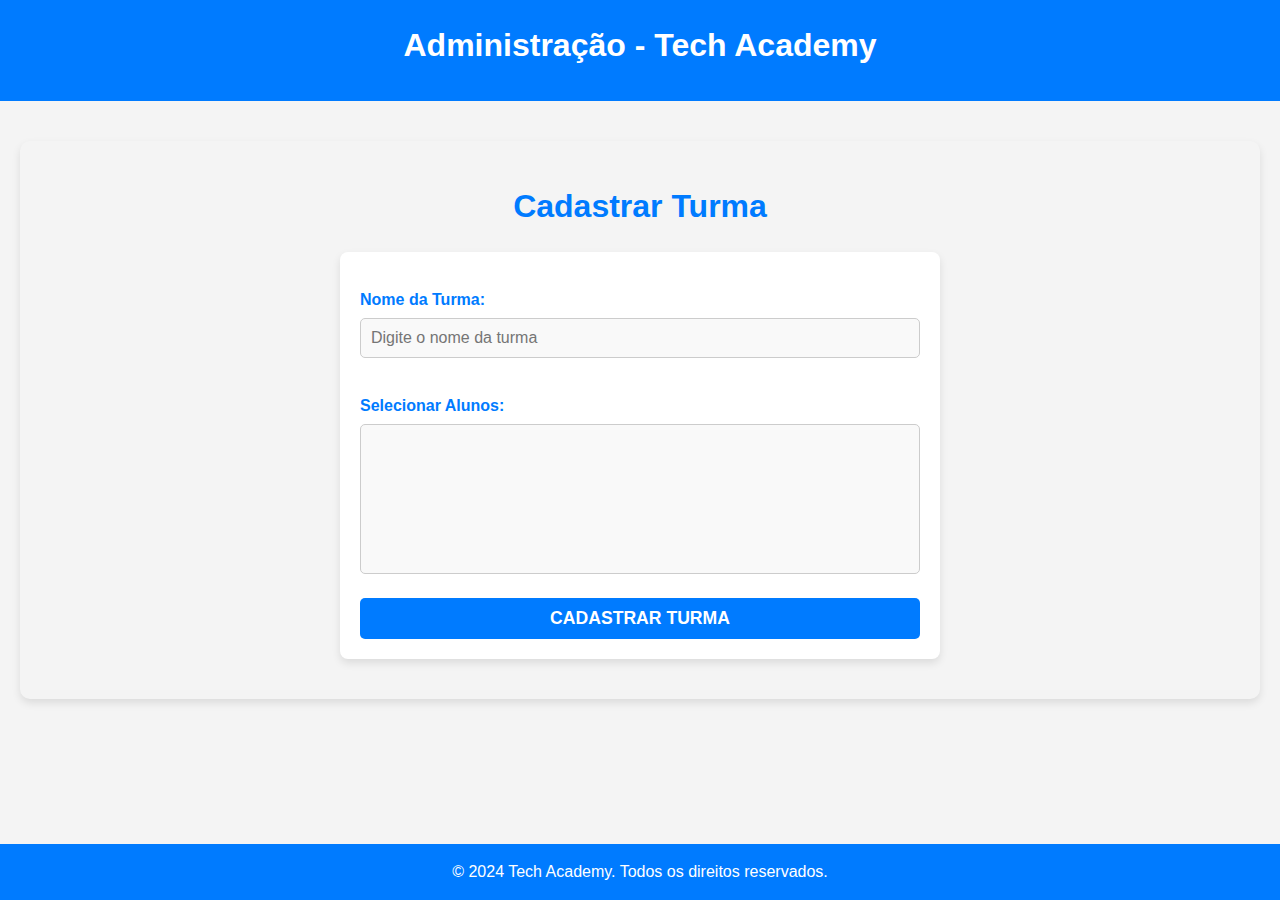
==== cadastrar_turma.html @ c959f757 "Add files via upload" ====
<!DOCTYPE html>
<html lang="pt-BR">
<head>
    <meta charset="UTF-8">
    <meta name="viewport" content="width=device-width, initial-scale=1.0">
    <title>Cadastro de Turma - Tech Academy</title>
    <link rel="stylesheet" href="styles.css" media="screen">
    <script>
        // Função para carregar os alunos no select
        function carregarAlunos() {
            fetch('get_alunos.php')
                .then(response => response.text())
                .then(data => {
                    document.getElementById('alunos').innerHTML = data;
                })
                .catch(error => console.error('Erro ao carregar alunos:', error));
        }

        // Chama a função quando a página carrega
        window.onload = carregarAlunos;
    </script>
</head>
<body>
    <header>
        <h1>Administração - Tech Academy</h1>
    </header>
    <main>
        <section id="cadastrar-turma">
            <h2>Cadastrar Turma</h2>
            <form action="cadastrar_turma.php" method="post" class="form">
                <label for="nome-turma">Nome da Turma:</label>
                <input type="text" id="nome-turma" name="nome-turma" placeholder="Digite o nome da turma" required>

                <label for="alunos">Selecionar Alunos:</label>
                <select id="alunos" name="alunos[]" multiple required>
                    <!-- Alunos serão carregados aqui via JavaScript -->
                </select>

                <button type="submit" class="btn">Cadastrar Turma</button>
            </form>
        </section>
    </main>
    <footer>
        <p>&copy; 2024 Tech Academy. Todos os direitos reservados.</p>
    </footer>
    <style>
        /* Estilo para o formulário de cadastro de turma */
.form {
    max-width: 600px;
    margin: 0 auto;
    padding: 20px;
    background-color: #fff;
    border-radius: 8px;
    box-shadow: 0 4px 8px rgba(0, 0, 0, 0.1);
}

.form label {
    font-weight: bold;
    color: var(--primary-color);
    margin-top: 15px;
    display: block;
}

.form input[type="text"],
.form select {
    width: 100%;
    padding: 10px;
    margin-top: 5px;
    margin-bottom: 20px;
    border: 1px solid #ccc;
    border-radius: 5px;
    font-size: 1em;
    color: var(--neutral-dark);
    background-color: #f9f9f9;
    transition: border-color 0.3s ease;
}

.form input[type="text"]:focus,
.form select:focus {
    border-color: var(--primary-color);
    outline: none;
}

/* Estilo para o select de múltipla escolha */
#alunos {
    height: 150px; /* Altura para facilitar a seleção de múltiplos alunos */
    overflow-y: auto; /* Adiciona scroll se houver muitos alunos */
}

/* Botão de cadastro */
.form .btn {
    display: block;
    width: 100%;
    padding: 10px;
    background-color: var(--primary-color);
    color: #fff;
    border: none;
    border-radius: 5px;
    font-size: 1.1em;
    font-weight: bold;
    cursor: pointer;
    text-transform: uppercase;
    transition: background-color 0.3s ease;
}

.form .btn:hover {
    background-color: #0056b3;
}

/* Estilo específico para o título e seção de cadastro */
section#cadastrar-turma h2 {
    font-size: 2em;
    margin-bottom: 20px;
    text-align: center;
    color: var(--primary-color);
}

section#cadastrar-turma {
    padding: 40px 20px;
    background-color: var(--neutral-light);
    border-radius: 10px;
    box-shadow: 0 4px 8px rgba(0, 0, 0, 0.1);
}

/* Ajuste para responsividade */
@media (max-width: 768px) {
    .form {
        padding: 15px;
    }

    section#cadastrar-turma h2 {
        font-size: 1.8em;
    }
}

    </style>
    <script>
        // Função para verificar o parâmetro de status na URL e exibir o alerta de sucesso
        function verificarStatus() {
            const urlParams = new URLSearchParams(window.location.search);
            if (urlParams.get('status') === 'success') {
                alert('Turma cadastrada com sucesso!');
            } else if (urlParams.get('status') === 'error') {
                alert('Erro ao cadastrar a turma. Por favor, tente novamente.');
            }
        }
    
        // Chama a função ao carregar a página
        verificarStatus();
    </script>
    
</body>
</html>
---- styles.css ----
/* Reset básico para garantir consistência */
* {
    margin: 0;
    padding: 0;
    box-sizing: border-box;
}

/* Variáveis de cores */
:root {
    --primary-color: #007BFF;
    --secondary-color: #FFC107;
    --neutral-light: #F4F4F4;
    --neutral-dark: #333333;
}

/* Estilos globais */
body {
    font-family: 'Roboto', Arial, sans-serif;
    line-height: 1.6;
    color: var(--neutral-dark);
    background-color: var(--neutral-light);
    margin: 0;
    padding: 0;
}

/* Cabeçalho e navegação */
header {
    background-color: var(--primary-color);
    color: #fff;
    padding: 20px 0;
    text-align: center;
}

header h1 {
    font-family: 'Poppins', sans-serif;
    font-weight: 600;
    margin-bottom: 10px;
}

nav ul {
    list-style: none;
    display: flex;
    justify-content: center;
    flex-wrap: wrap;
    padding: 0;
    margin: 0;
}

nav ul li {
    margin: 5px 15px;
}

nav ul li a {
    color: #fff;
    text-decoration: none;
    font-weight: bold;
    transition: color 0.3s ease;
}

nav ul li a:hover {
    color: var(--secondary-color);
}

/* Seção Hero */
.hero {
    background-image: url('https://images.pexels.com/photos/10643469/pexels-photo-10643469.jpeg?'); 
    background-size: cover;
    background-position: center;
    color: #fff;
    padding: 100px 20px;
    text-align: center;
}

.hero h2 {
    font-family: 'Poppins', sans-serif;
    font-size: 3em;
    margin-bottom: 20px;
    animation: fadeInDown 1s forwards;
}

.hero p {
    font-size: 1.5em;
    margin-bottom: 30px;
    animation: fadeInUp 1s forwards;
}

.hero .btn {
    text-decoration: none;
    background-color: var(--secondary-color);
    color: #fff;
    padding: 15px 30px;
    border: none;
    border-radius: 5px;
    text-transform: uppercase;
    font-size: 1em;
    cursor: pointer;
    transition: background-color 0.3s ease;
    animation: fadeIn 1.5s forwards;
}

.hero .btn:hover {
    background-color: #e0a800;
}

/* Conteúdo principal */
main {
    padding: 40px 20px;
}

section {
    margin-bottom: 40px;
}

section h2 {
    font-family: 'Poppins', sans-serif;
    font-size: 2.5em;
    margin-bottom: 20px;
    text-align: center;
    color: var(--primary-color);
}

section p {
    font-size: 1.1em;
    text-align: center;
    max-width: 800px;
    margin: 0 auto 20px;
}

/* Cards */
.courses {
    display: flex;
    flex-wrap: wrap; /* Faz com que os cards fiquem lado a lado */
    justify-content: space-around; /* Distribui os cards com espaço entre eles */
    padding: 20px;
}

.course-card {
    background-size: cover;
    background-position: center;
    background-repeat: no-repeat;
    width: 300px;
    height: 400px;
    margin: 15px;
    border-radius: 10px;
    overflow: hidden;
    box-shadow: 0 2px 5px rgba(0, 0, 0, 0.1);
    display: flex;
    align-items: flex-end;
    color: #fff;
    position: relative;
    flex-grow: 1;
}

.course-card .content {
    background-color: rgba(0, 0, 0, 0.5); /* Fundo escuro/transparente para o texto */
    width: 100%;
    padding: 20px;
    box-sizing: border-box;
}

.course-card h3 {
    font-family: 'Poppins', sans-serif;
    font-size: 1.5em;
    margin-bottom: 10px;
}

.course-card p {
    font-size: 1em;
    margin-bottom: 15px;
}

.course-card .btn {
    background-color: var(--primary-color);
    color: #fff;
    padding: 10px;
    border: none;
    border-radius: 5px;
    text-transform: uppercase;
    cursor: pointer;
    width: 100%;
    font-size: 1em;
    transition: background-color 0.3s ease;
}

.course-card .btn:hover {
    background-color: #0056b3;
}

@media (max-width: 768px) {
    .courses {
        flex-direction: column; /* caso a tela seja pequena, os cards ficam um em cima do outro */
        align-items: center;
    }
}



/* Rodapé */
footer {
    background-color: var(--primary-color);
    color: #fff;
    text-align: center;
    padding: 15px 0;
    position: fixed;
    width: 100%;
    bottom: 0;
}

footer p {
    margin: 0;
}

/* Animações */
@keyframes fadeInDown {
    from {
        opacity: 0;
        transform: translateY(-20px);
    }
    to {
        opacity: 1;
        transform: translateY(0);
    }
}

@keyframes fadeInUp {
    from {
        opacity: 0;
        transform: translateY(20px);
    }
    to {
        opacity: 1;
        transform: translateY(0);
    }
}

/* Responsividade */
@media (max-width: 768px) {
    .hero h2 {
        font-size: 2.5em;
    }

    .hero p {
        font-size: 1.2em;
    }

    .course-card {
        width: 100%;
        margin: 15px 0;
    }

    nav ul {
        flex-direction: column;
    }

    nav ul li {
        margin: 10px 0;
    }
}
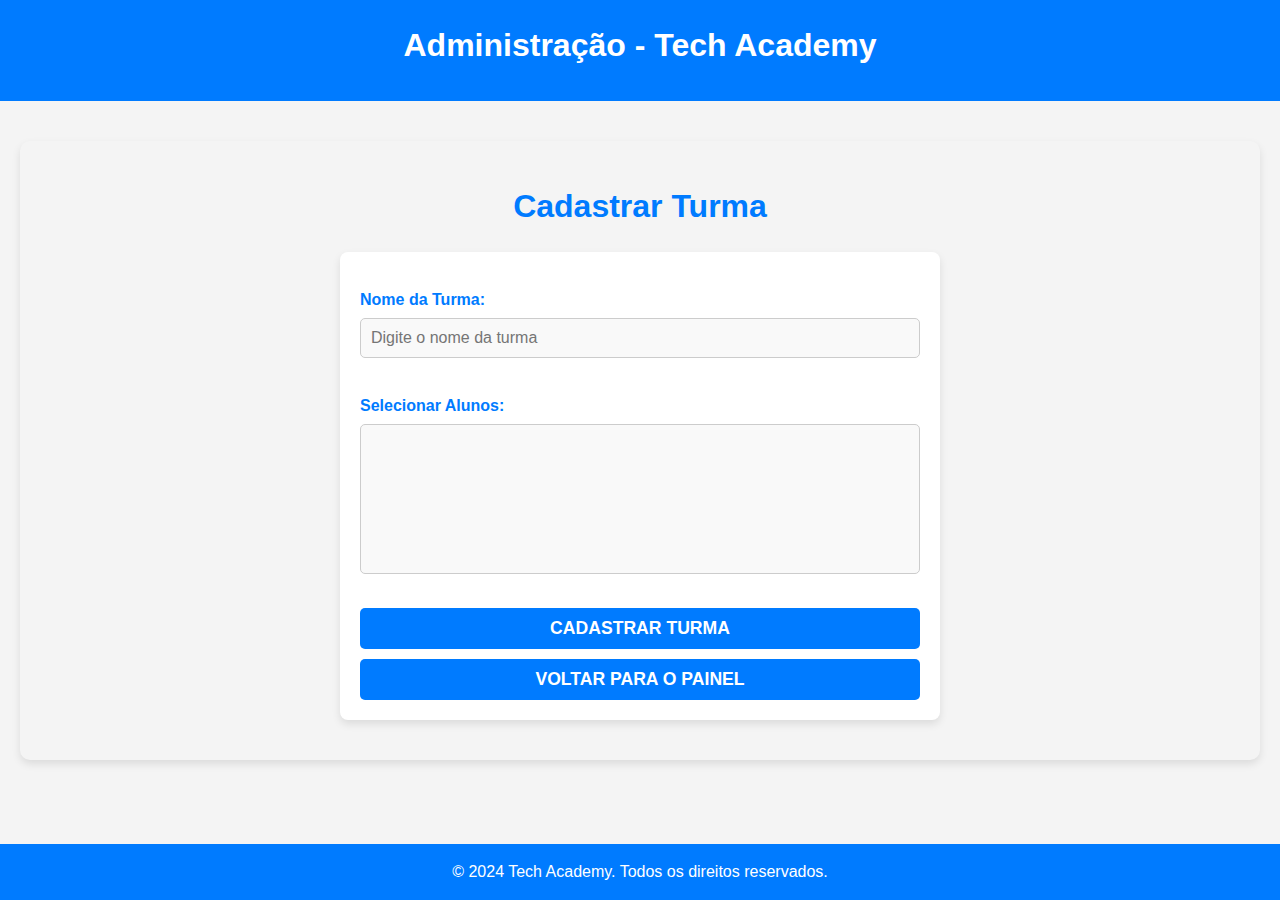
==== commit 87d53545: "Adicionado gamifricação" ====
--- a/cadastrar_turma.html
+++ b/cadastrar_turma.html
@@ -37,103 +37,118 @@
                 </select>
 
                 <button type="submit" class="btn">Cadastrar Turma</button>
+                <!-- Botão para voltar ao painel -->
+                <button type="button" onclick="window.location.href='painel.html'" class="btn btn-voltar">Voltar para o Painel</button>
             </form>
         </section>
     </main>
     <footer>
         <p>&copy; 2024 Tech Academy. Todos os direitos reservados.</p>
     </footer>
+
     <style>
         /* Estilo para o formulário de cadastro de turma */
-.form {
-    max-width: 600px;
-    margin: 0 auto;
-    padding: 20px;
-    background-color: #fff;
-    border-radius: 8px;
-    box-shadow: 0 4px 8px rgba(0, 0, 0, 0.1);
-}
+        .form {
+            max-width: 600px;
+            margin: 0 auto;
+            padding: 20px;
+            background-color: #fff;
+            border-radius: 8px;
+            box-shadow: 0 4px 8px rgba(0, 0, 0, 0.1);
+        }
 
-.form label {
-    font-weight: bold;
-    color: var(--primary-color);
-    margin-top: 15px;
-    display: block;
-}
+        .form label {
+            font-weight: bold;
+            color: var(--primary-color);
+            margin-top: 15px;
+            display: block;
+        }
 
-.form input[type="text"],
-.form select {
-    width: 100%;
-    padding: 10px;
-    margin-top: 5px;
-    margin-bottom: 20px;
-    border: 1px solid #ccc;
-    border-radius: 5px;
-    font-size: 1em;
-    color: var(--neutral-dark);
-    background-color: #f9f9f9;
-    transition: border-color 0.3s ease;
-}
+        .form input[type="text"],
+        .form select {
+            width: 100%;
+            padding: 10px;
+            margin-top: 5px;
+            margin-bottom: 20px;
+            border: 1px solid #ccc;
+            border-radius: 5px;
+            font-size: 1em;
+            color: var(--neutral-dark);
+            background-color: #f9f9f9;
+            transition: border-color 0.3s ease;
+        }
 
-.form input[type="text"]:focus,
-.form select:focus {
-    border-color: var(--primary-color);
-    outline: none;
-}
+        .form input[type="text"]:focus,
+        .form select:focus {
+            border-color: var(--primary-color);
+            outline: none;
+        }
 
-/* Estilo para o select de múltipla escolha */
-#alunos {
-    height: 150px; /* Altura para facilitar a seleção de múltiplos alunos */
-    overflow-y: auto; /* Adiciona scroll se houver muitos alunos */
-}
+        /* Estilo para o select de múltipla escolha */
+        #alunos {
+            height: 150px; /* Altura para facilitar a seleção de múltiplos alunos */
+            overflow-y: auto; /* Adiciona scroll se houver muitos alunos */
+        }
 
-/* Botão de cadastro */
-.form .btn {
-    display: block;
-    width: 100%;
-    padding: 10px;
-    background-color: var(--primary-color);
-    color: #fff;
-    border: none;
-    border-radius: 5px;
-    font-size: 1.1em;
-    font-weight: bold;
-    cursor: pointer;
-    text-transform: uppercase;
-    transition: background-color 0.3s ease;
-}
+        /* Botão de cadastro */
+        .form .btn {
+            display: block;
+            width: 100%;
+            padding: 10px;
+            background-color: var(--primary-color);
+            color: #fff;
+            border: none;
+            border-radius: 5px;
+            font-size: 1.1em;
+            font-weight: bold;
+            cursor: pointer;
+            text-transform: uppercase;
+            transition: background-color 0.3s ease;
+            margin-top: 10px;
+        }
 
-.form .btn:hover {
-    background-color: #0056b3;
-}
+        .form .btn:hover {
+            background-color: #0056b3;
+        }
 
-/* Estilo específico para o título e seção de cadastro */
-section#cadastrar-turma h2 {
-    font-size: 2em;
-    margin-bottom: 20px;
-    text-align: center;
-    color: var(--primary-color);
-}
+        /* Estilo do botão "Voltar para o Painel" */
+        .btn-voltar {
+            background-color: #6c757d;
+            margin-top: 10px;
+        }
 
-section#cadastrar-turma {
-    padding: 40px 20px;
-    background-color: var(--neutral-light);
-    border-radius: 10px;
-    box-shadow: 0 4px 8px rgba(0, 0, 0, 0.1);
-}
+        .btn-voltar:hover {
+            background-color: #5a6268;
+        }
 
-/* Ajuste para responsividade */
-@media (max-width: 768px) {
-    .form {
-        padding: 15px;
-    }
+        /* Estilo específico para o título e seção de cadastro */
+        section#cadastrar-turma h2 {
+            font-size: 2em;
+            margin-bottom: 20px;
+            text-align: center;
+            color: var(--primary-color);
+        }
 
-    section#cadastrar-turma h2 {
-        font-size: 1.8em;
-    }
-}
+        section#cadastrar-turma {
+            padding: 40px 20px;
+            background-color: var(--neutral-light);
+            border-radius: 10px;
+            box-shadow: 0 4px 8px rgba(0, 0, 0, 0.1);
+        }
+
+        /* Ajuste para responsividade */
+        @media (max-width: 768px) {
+            .form {
+                padding: 15px;
+            }
+
+            section#cadastrar-turma h2 {
+                font-size: 1.8em;
+            }
+        }
 
     </style>
+    
     <script>
         // Função para verificar o parâmetro de status na URL e exibir o alerta de sucesso
         function verificarStatus() {
